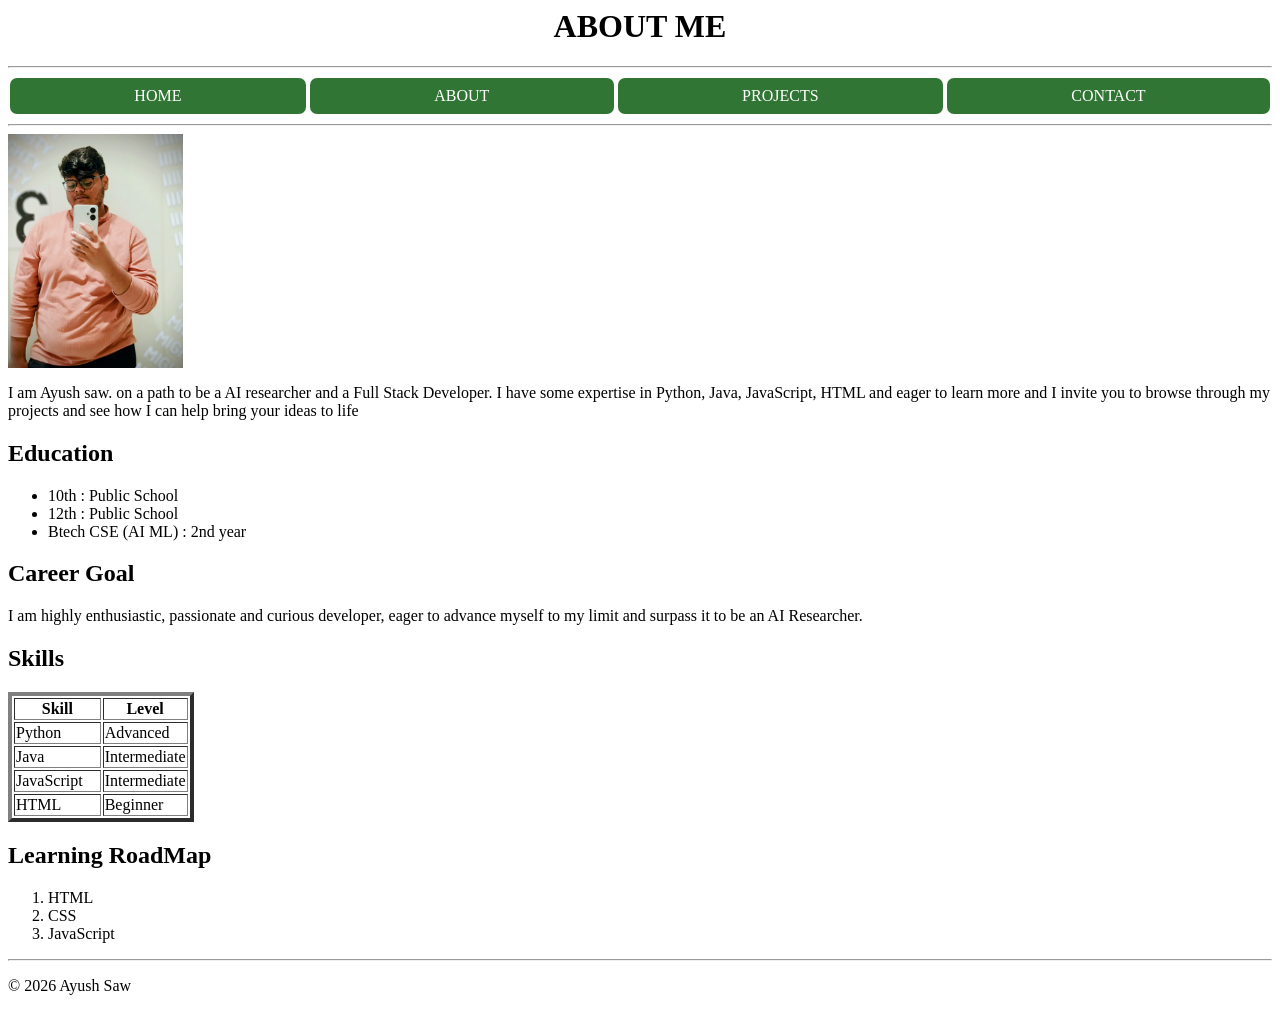
==== portfolio/about.html @ 356003f0 "Initial commit" ====
<html>
    <head>
        <meta charset="UTF-8">
        <meta name="viewport" content="width=device-width,initial-scale=1.0">
        <meta name="description" content="Hey! I am Ayush , Welcome to my About section" >
        <meta name="author" content="Ayush Saw">
        <link rel="stylesheet" href="style.css">
        <title>
            About
        </title>
    </head>
    <body>
        <header>
            <h1>ABOUT ME</h1>
            <hr>
        <nav id="navbar">
            <a href="index.html" class="card">HOME</a>
            <a href="about.html" class="card">ABOUT</a>
            <a href="projects.html" class="card">PROJECTS</a>
            <a href="contact.html" class="card">CONTACT</a>   
        </nav>
        <hr>
        </header>
        
        <main>
            <img src="../../assets/profile.jpeg" width="175"  alt="Ayush's profile pic">
            <br>
            <section class="Intro">
                <p>I am Ayush saw. on a path to be a AI researcher and a Full Stack Developer.
                    I have some expertise in Python, Java, JavaScript, HTML and eager to learn more and
                    I invite you to browse through my projects and see how I can help bring your ideas to life
                </p>
            </section>
            
            <section class="education">
                <h2>Education</h2>
                <ul>
                    <li>10th :  Public School</li>
                    <li>12th :  Public School</li>
                    <li>Btech CSE (AI ML) : 2nd year</li>
                </ul>
            </section>
            <section class="career-goal">
                <h2>Career Goal</h2>
                <p>
                    I am highly enthusiastic, passionate and curious developer, 
                    eager to advance myself to my limit and surpass it to
                    be an AI Researcher.
                </p>
            </section>
            <section class="skills">
    <h2>Skills</h2>
    
    <table border="4" class="skill-table">
            <tr>
                <th><label>Skill</label></th>
                <th><label>Level</label></th>
            </tr>
            <tr class="js">
                <td>Python</td>
                <td>Advanced</td>
            </tr>
            <tr class="js">
                <td>Java</td>
                <td>Intermediate</td>
            </tr>
            <tr class="js">
                <td>JavaScript&nbsp;&nbsp;&nbsp;&nbsp;</td>
                <td>Intermediate</td>
            </tr>
            <tr class="js">
                <td>HTML</td>
                <td>Beginner</td>
            </tr>
        </table>
    </section>

            <section class="roadmap">
                <h2>Learning RoadMap</h2>
                <ol>
                    
                    <li>HTML</li>
                    <li>CSS</li>
                    <li>JavaScript</li>
                </ol>
            </section>
    </main>
    <footer>
    <hr>
    <p>&copy; 2026 Ayush Saw</p>
    </footer>
    </body>
</html>
---- portfolio/style.css ----
h1{
    text-align: center;
}
#navbar{
    display: flex;
    justify-content: center;
    height: 40px;
    
}
.card{
    border-radius: 9px;
    align-items: center;
    justify-content: center;
    border: 2px solid rgb(252, 252, 253);
    background-color: rgba(49, 117, 52, 0.995);
    display: flex;
    flex-grow:1;
    color: white;
    text-decoration: none;
    transition: all 0.3s ease-in-out;
}
.card:hover{
    flex-grow: 5;
    align-self: stretch;
    
}
.card:active{
    
    transform: scale(0.8);
    background-color: rgba(99, 124, 101, 0.995);
}
.skill-table:hover{

    background-color: blueviolet;
}
.js:hover{
    background-color: gold;
    border: 2px solid white;
}

.completed{
    
    background-image: linear-gradient(to right, rgb(140, 194, 140), rgb(18, 105, 155));
}
.planned{
    background-image: linear-gradient(to right, rgb(239, 218, 79), rgb(231, 101, 50));
}
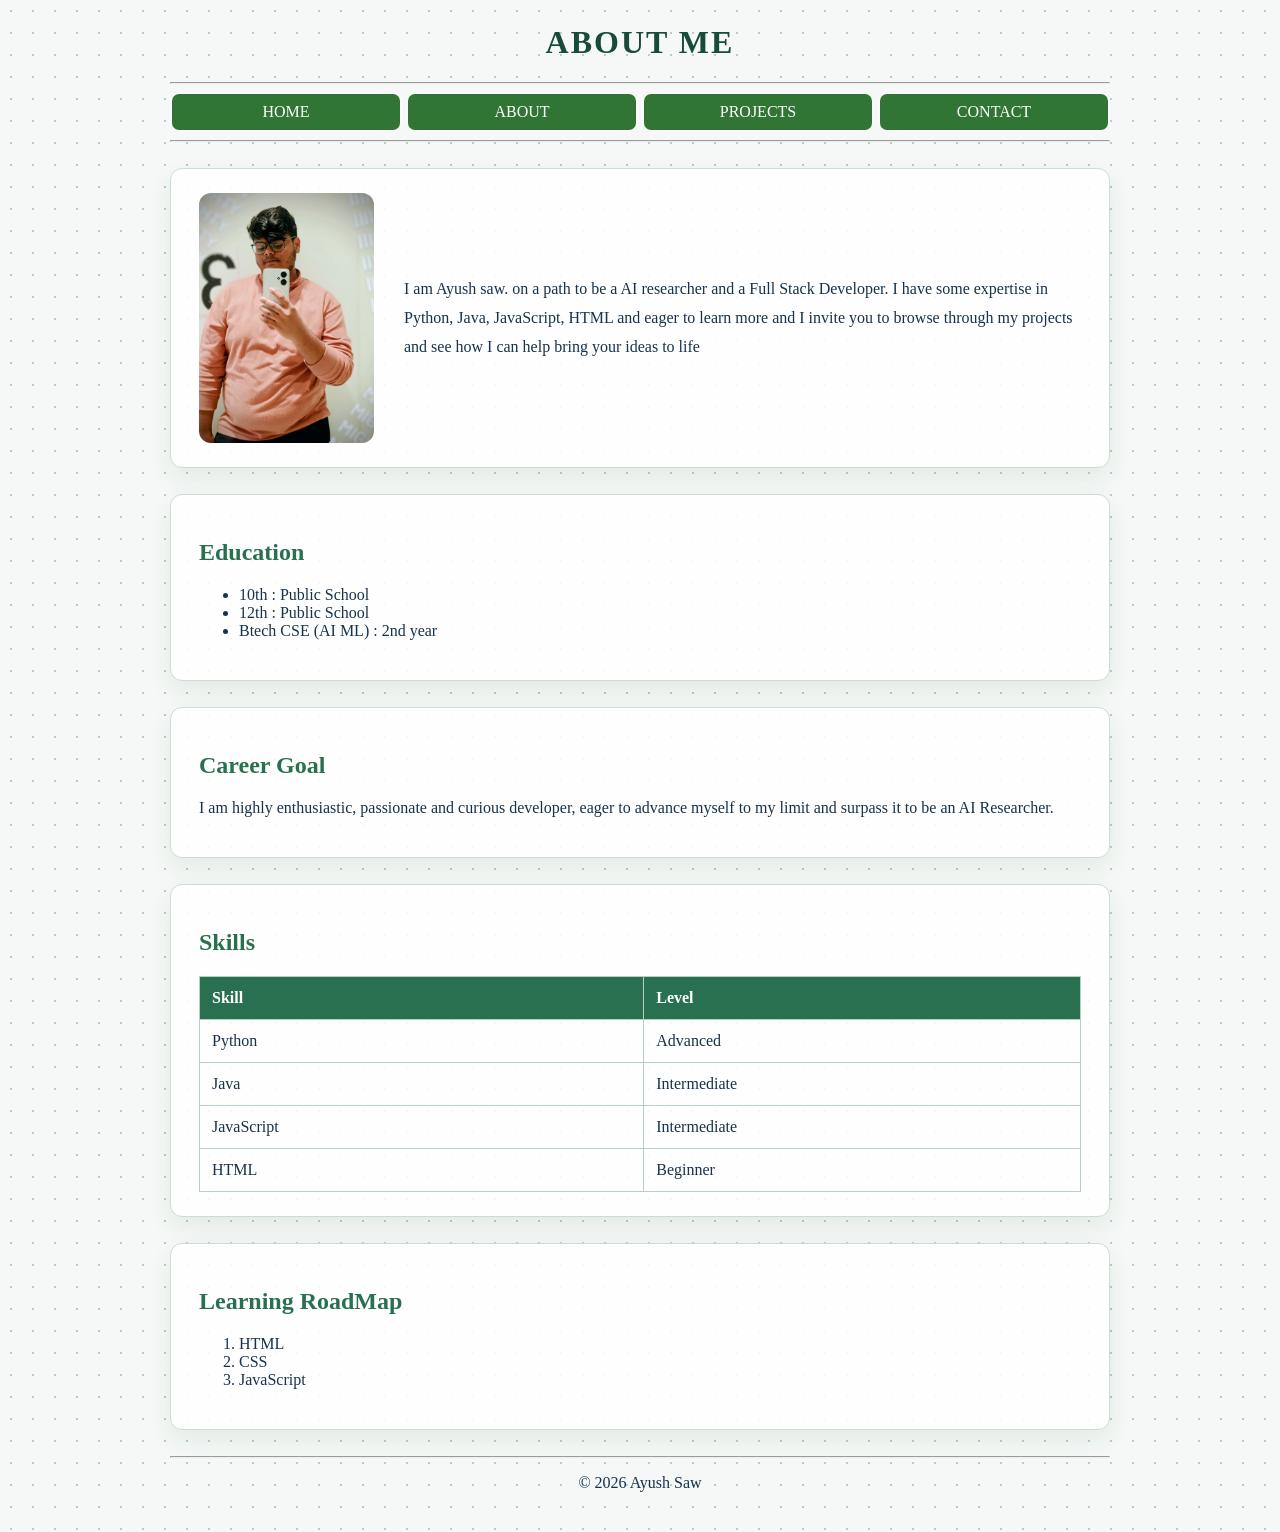
==== commit 7db76d4b: "refurnished the design" ====
--- a/portfolio/about.html
+++ b/portfolio/about.html
@@ -9,7 +9,7 @@
             About
         </title>
     </head>
-    <body>
+    <body class="portfolio-page">
         <header>
             <h1>ABOUT ME</h1>
             <hr>
@@ -23,13 +23,14 @@
         </header>
         
         <main>
-            <img src="../../assets/profile.jpeg" width="175"  alt="Ayush's profile pic">
-            <br>
-            <section class="Intro">
-                <p>I am Ayush saw. on a path to be a AI researcher and a Full Stack Developer.
-                    I have some expertise in Python, Java, JavaScript, HTML and eager to learn more and
-                    I invite you to browse through my projects and see how I can help bring your ideas to life
-                </p>
+            <section class="profile-intro">
+                <img src="../assets/profile.jpeg" width="175" alt="Ayush's profile pic">
+                <div class="Intro">
+                    <p>I am Ayush saw. on a path to be a AI researcher and a Full Stack Developer.
+                        I have some expertise in Python, Java, JavaScript, HTML and eager to learn more and
+                        I invite you to browse through my projects and see how I can help bring your ideas to life
+                    </p>
+                </div>
             </section>
             
             <section class="education">
--- a/portfolio/style.css
+++ b/portfolio/style.css
@@ -5,7 +5,7 @@
     display: flex;
     justify-content: center;
     height: 40px;
-    
+    gap: 4px;
 }
 .card{
     border-radius: 9px;
@@ -15,14 +15,14 @@
     background-color: rgba(49, 117, 52, 0.995);
     display: flex;
     flex-grow:1;
+    flex-basis: 0;
     color: white;
     text-decoration: none;
     transition: all 0.3s ease-in-out;
 }
 .card:hover{
-    flex-grow: 5;
+    flex-grow: 1.25;
     align-self: stretch;
-    
 }
 .card:active{
     
@@ -45,3 +45,207 @@
 .planned{
     background-image: linear-gradient(to right, rgb(239, 218, 79), rgb(231, 101, 50));
 }
+
+.portfolio-page {
+    min-height: 100vh;
+    margin: 0;
+    color: #17324d;
+    background-color: #f5f8f6;
+    background-image: radial-gradient(#b7cec1 1px, transparent 1px);
+    background-size: 22px 22px;
+}
+.portfolio-page header,
+.portfolio-page main,
+.portfolio-page footer {
+    max-width: 940px;
+    margin: 0 auto;
+    padding: 0 24px;
+}
+.portfolio-page h1 {
+    padding-top: 24px;
+    color: #174b3a;
+    letter-spacing: 2px;
+}
+.portfolio-page h2,
+.portfolio-page h3,
+.portfolio-page h4 {
+    color: #28704f;
+}
+.portfolio-page main > section,
+.portfolio-page main > article,
+.portfolio-page main > img {
+    box-sizing: border-box;
+    margin: 26px 0;
+    padding: 24px 28px;
+    border: 1px solid #c9ddd2;
+    border-radius: 12px;
+    background: rgba(255, 255, 255, 0.88);
+    box-shadow: 0 10px 24px rgba(34, 73, 56, 0.08);
+}
+.portfolio-page .profile-intro {
+    display: flex;
+    align-items: center;
+    gap: 30px;
+    min-height: 210px;
+}
+.portfolio-page .profile-intro img {
+    flex: 0 0 175px;
+    width: 175px;
+    height: 250px;
+    padding: 0px;
+    border-radius: 12px;
+    object-fit: cover;
+}
+.portfolio-page .profile-intro .Intro {
+    flex: 1;
+    line-height: 1.8;
+}
+.portfolio-page .about-me {
+    text-align: center;
+}
+.portfolio-page .skill-table {
+    width: 100%;
+    border-collapse: collapse;
+    overflow: hidden;
+    border: 1px solid #b7cec1;
+}
+.portfolio-page .skill-table th,
+.portfolio-page .skill-table td {
+    padding: 12px;
+    text-align: left;
+}
+.portfolio-page .skill-table th {
+    color: white;
+    background: #28704f;
+}
+.portfolio-page .skill-table .js:hover {
+    background: #fff1d9;
+    border: 0;
+}
+.portfolio-page article {
+    border-left: 4px solid #d06b3c;
+}
+.portfolio-page article h4 {
+    margin-top: 0;
+}
+.portfolio-page main a {
+    color: #17634a;
+    font-weight: bold;
+}
+.portfolio-page footer,
+.contact-page footer {
+    padding-bottom: 24px;
+    text-align: center;
+}
+
+@media (max-width: 480px) {
+    .portfolio-page header,
+    .portfolio-page main,
+    .portfolio-page footer {
+        padding: 0 14px;
+    }
+    .portfolio-page main > section,
+    .portfolio-page main > article {
+        padding: 20px;
+    }
+    .portfolio-page .profile-intro {
+        flex-direction: column;
+        align-items: stretch;
+        gap: 18px;
+    }
+    .portfolio-page .profile-intro img {
+        align-self: center;
+    }
+    #navbar {
+        height: auto;
+        flex-wrap: wrap;
+    }
+    .card {
+        min-height: 38px;
+    }
+}
+
+.contact-page {
+    min-height: 100vh;
+    margin: 0;
+    color: #17324d;
+    background-color: #f5f8f6;
+    background-image: radial-gradient(#b7cec1 1px, transparent 1px);
+    background-size: 22px 22px;
+}
+.contact-page header,
+.contact-page main {
+    max-width: 760px;
+    margin: 0 auto;
+    padding: 0 24px;
+}
+.contact-page h1 {
+    padding-top: 24px;
+    color: #174b3a;
+    letter-spacing: 2px;
+}
+.contact-page .contact-info,
+.contact-page .social-info {
+    margin: 28px 0;
+    padding: 24px 28px;
+    border: 1px solid #c9ddd2;
+    border-radius: 12px;
+    background: rgba(255, 255, 255, 0.88);
+    box-shadow: 0 10px 24px rgba(34, 73, 56, 0.08);
+}
+.contact-page .contact-info h3,
+.contact-page .social-info h4 {
+    margin-top: 0;
+    color: #28704f;
+}
+.contact-page .contact-info p {
+    line-height: 2;
+}
+.contact-page .contact-label {
+    display: inline-block;
+    min-width: 110px;
+    color: #174b3a;
+}
+.contact-page .contact-label::before,
+.contact-page .social-link::before {
+    display: inline-block;
+    width: 25px;
+    margin-right: 6px;
+    color: #d06b3c;
+    font-size: 1.05em;
+}
+.contact-page #name::before { content: "●"; }
+.contact-page #contact-no::before { content: "☎"; }
+.contact-page #email::before { content: "✉"; }
+.contact-page #address::before { content: "⌖"; }
+.contact-page address {
+    margin: 4px 0 0 141px;
+    line-height: 1.6;
+}
+.contact-page .social-link {
+    display: inline-block;
+    margin: 7px 0;
+    color: #17634a;
+    font-weight: bold;
+    text-decoration: none;
+    transition: color 0.2s ease, transform 0.2s ease;
+}
+.contact-page .social-link::before { content: "↗"; }
+.contact-page .social-link:hover {
+    color: #d06b3c;
+    transform: translateX(4px);
+}
+
+@media (max-width: 520px) {
+    .contact-page header,
+    .contact-page main {
+        padding: 0 14px;
+    }
+    .contact-page .contact-info,
+    .contact-page .social-info {
+        padding: 20px;
+    }
+    .contact-page address {
+        margin-left: 0;
+    }
+}
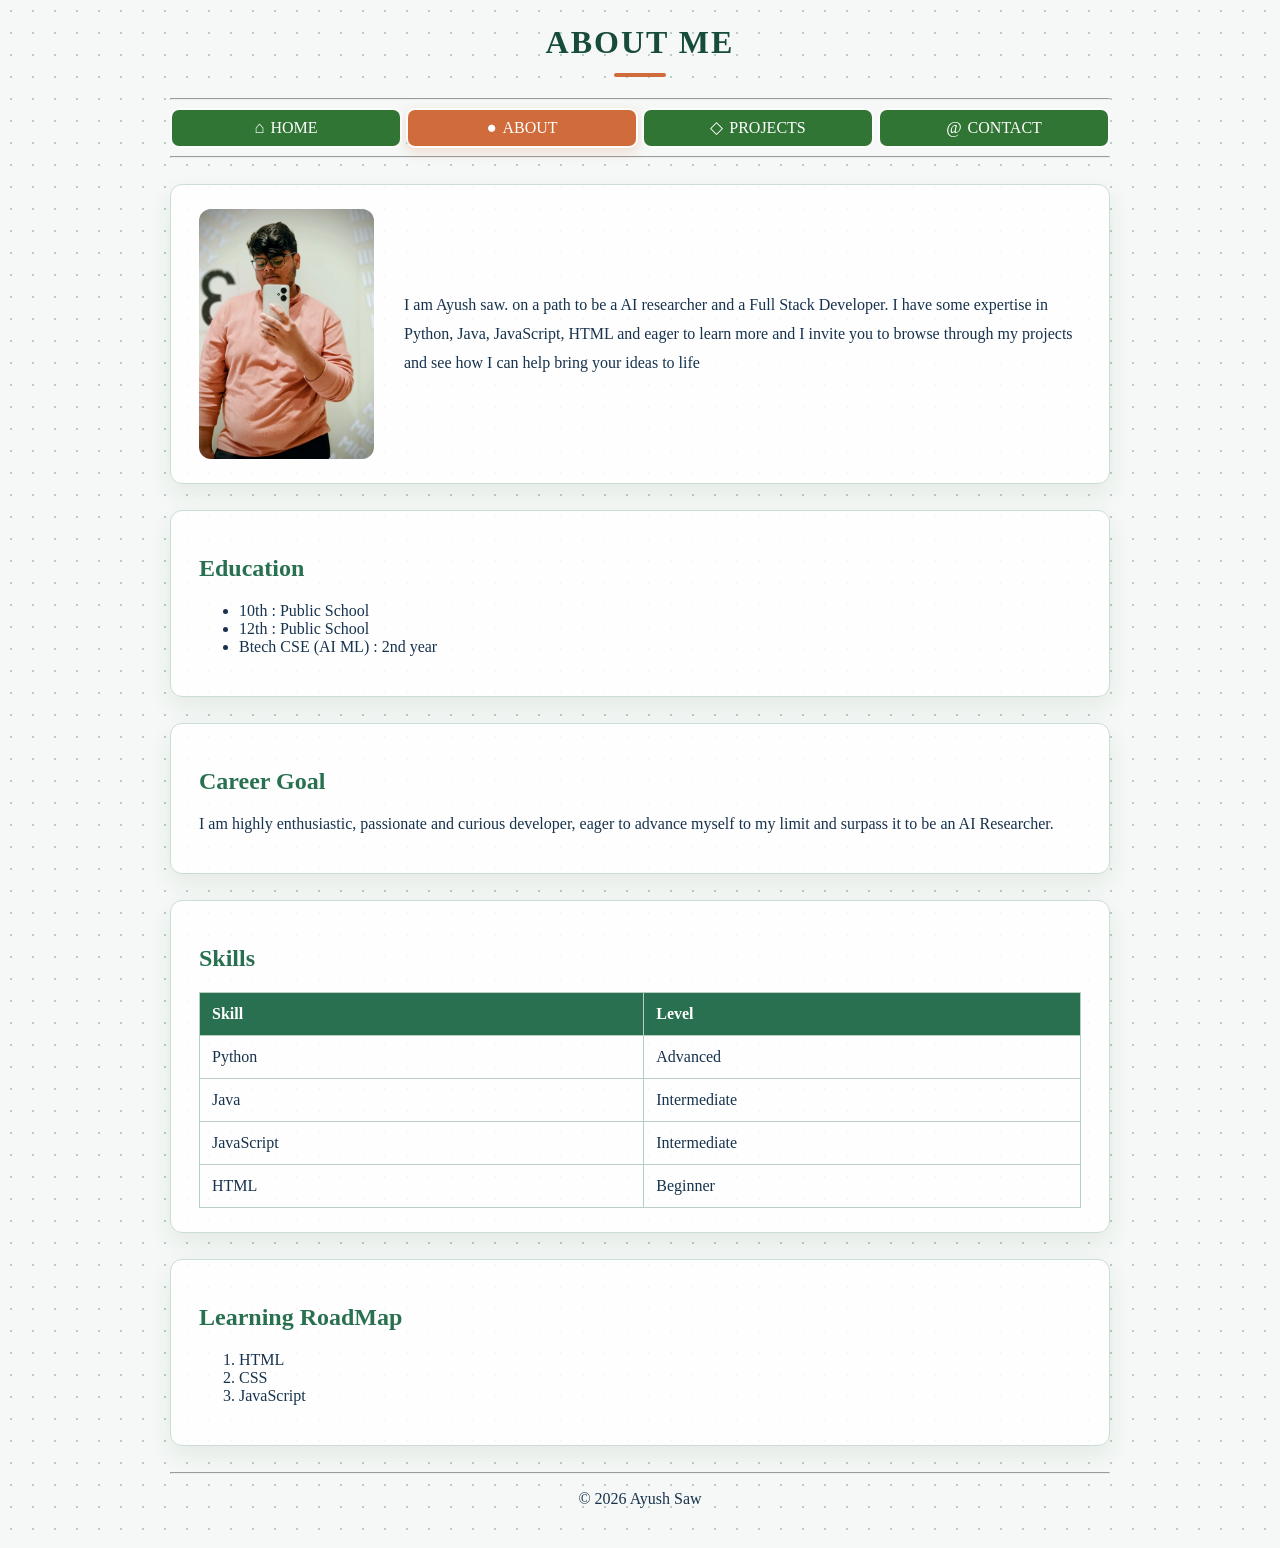
==== commit 5cb725cc: "changed some design and added readme" ====
--- a/portfolio/about.html
+++ b/portfolio/about.html
@@ -5,19 +5,17 @@
         <meta name="description" content="Hey! I am Ayush , Welcome to my About section" >
         <meta name="author" content="Ayush Saw">
         <link rel="stylesheet" href="style.css">
-        <title>
-            About
-        </title>
+        <title>Ayush Saw Portfolio - About</title>
     </head>
     <body class="portfolio-page">
         <header>
             <h1>ABOUT ME</h1>
             <hr>
         <nav id="navbar">
-            <a href="index.html" class="card">HOME</a>
-            <a href="about.html" class="card">ABOUT</a>
-            <a href="projects.html" class="card">PROJECTS</a>
-            <a href="contact.html" class="card">CONTACT</a>   
+            <a href="index.html" class="card"><span class="nav-icon" aria-hidden="true">⌂</span>HOME</a>
+            <a href="about.html" class="card active" aria-current="page"><span class="nav-icon" aria-hidden="true">●</span>ABOUT</a>
+            <a href="projects.html" class="card"><span class="nav-icon" aria-hidden="true">◇</span>PROJECTS</a>
+            <a href="contact.html" class="card"><span class="nav-icon" aria-hidden="true">@</span>CONTACT</a>   
         </nav>
         <hr>
         </header>
--- a/portfolio/style.css
+++ b/portfolio/style.css
@@ -20,9 +20,19 @@
     text-decoration: none;
     transition: all 0.3s ease-in-out;
 }
+.nav-icon {
+    margin-right: 6px;
+    font-size: 1.05em;
+    line-height: 1;
+}
+.card.active {
+    background-color: #d06b3c;
+    box-shadow: 0 4px 12px rgba(208, 107, 60, 0.2);
+}
 .card:hover{
-    flex-grow: 1.25;
+    flex-grow: 1.12;
     align-self: stretch;
+    filter: brightness(1.08);
 }
 .card:active{
     
@@ -65,6 +75,16 @@
     padding-top: 24px;
     color: #174b3a;
     letter-spacing: 2px;
+}
+.portfolio-page h1::after,
+.contact-page h1::after {
+    display: block;
+    width: 52px;
+    height: 4px;
+    margin: 12px auto 0;
+    border-radius: 4px;
+    background: #d06b3c;
+    content: "";
 }
 .portfolio-page h2,
 .portfolio-page h3,
